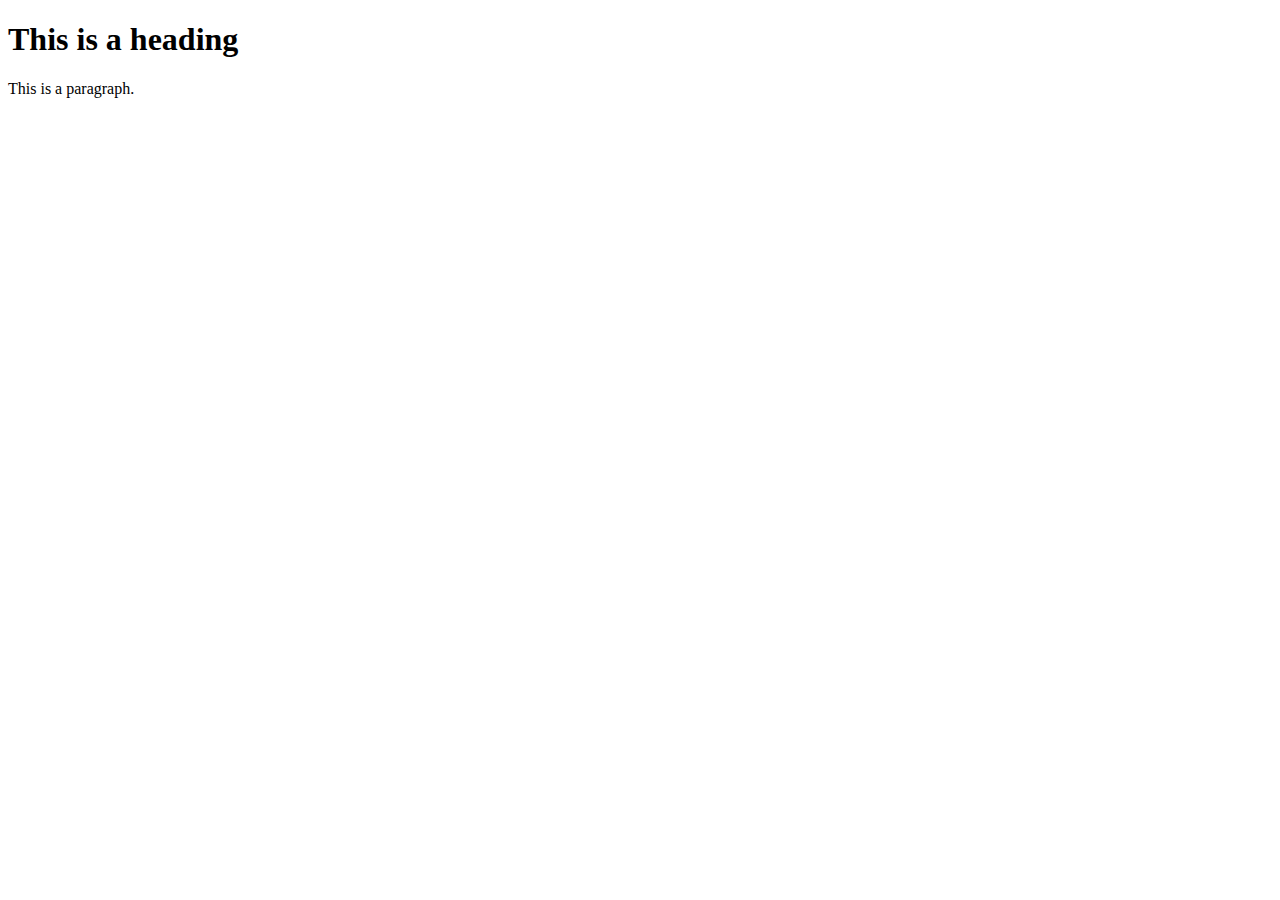
==== index.html @ be717e15 "html struct" ====
<!DOCTYPE html>
<html>
  <title>Page Title</title>
  <script src="//d3js.org/d3.v3.min.js" charset="utf-8"></script>
  <body>

    <h1>This is a heading</h1>
    <p>This is a paragraph.</p>

  </body>
</html>
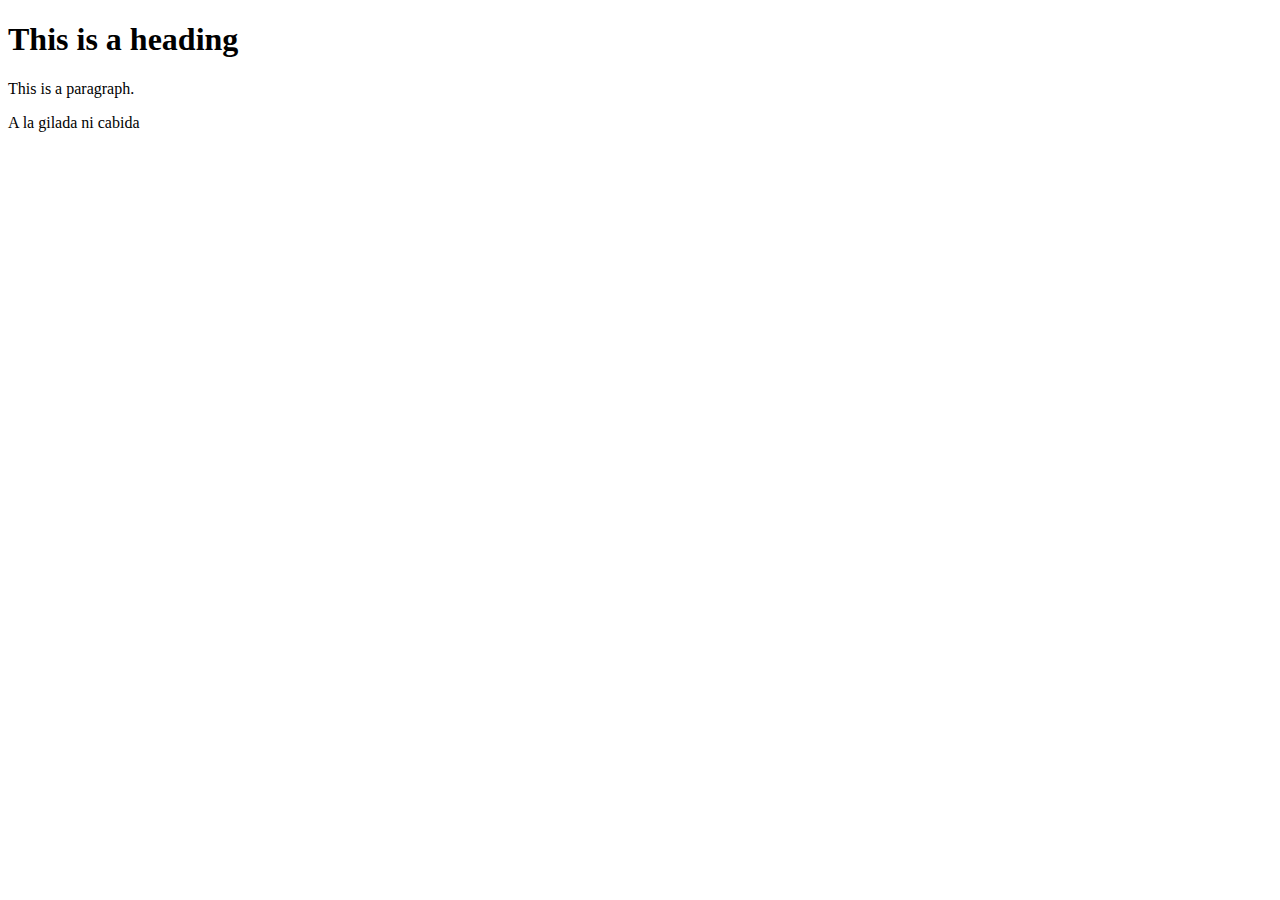
==== commit e6f9e446: "sort and size" ====
--- a/index.html
+++ b/index.html
@@ -1,11 +1,16 @@
 <!DOCTYPE html>
 <html>
   <title>Page Title</title>
-  <script src="//d3js.org/d3.v3.min.js" charset="utf-8"></script>
+  <script src="https://ajax.googleapis.com/ajax/libs/jquery/1.12.0/jquery.min.js"></script>
+  <script src="https://d3js.org/d3.v3.min.js" charset="utf-8"></script>
+  <script src="javascripts/application.js" charset="utf-8"></script>
   <body>
 
     <h1>This is a heading</h1>
     <p>This is a paragraph.</p>
+    <div class="my-chart">
+      <p> A la gilada ni cabida </p>
+    </div>
 
   </body>
 </html>
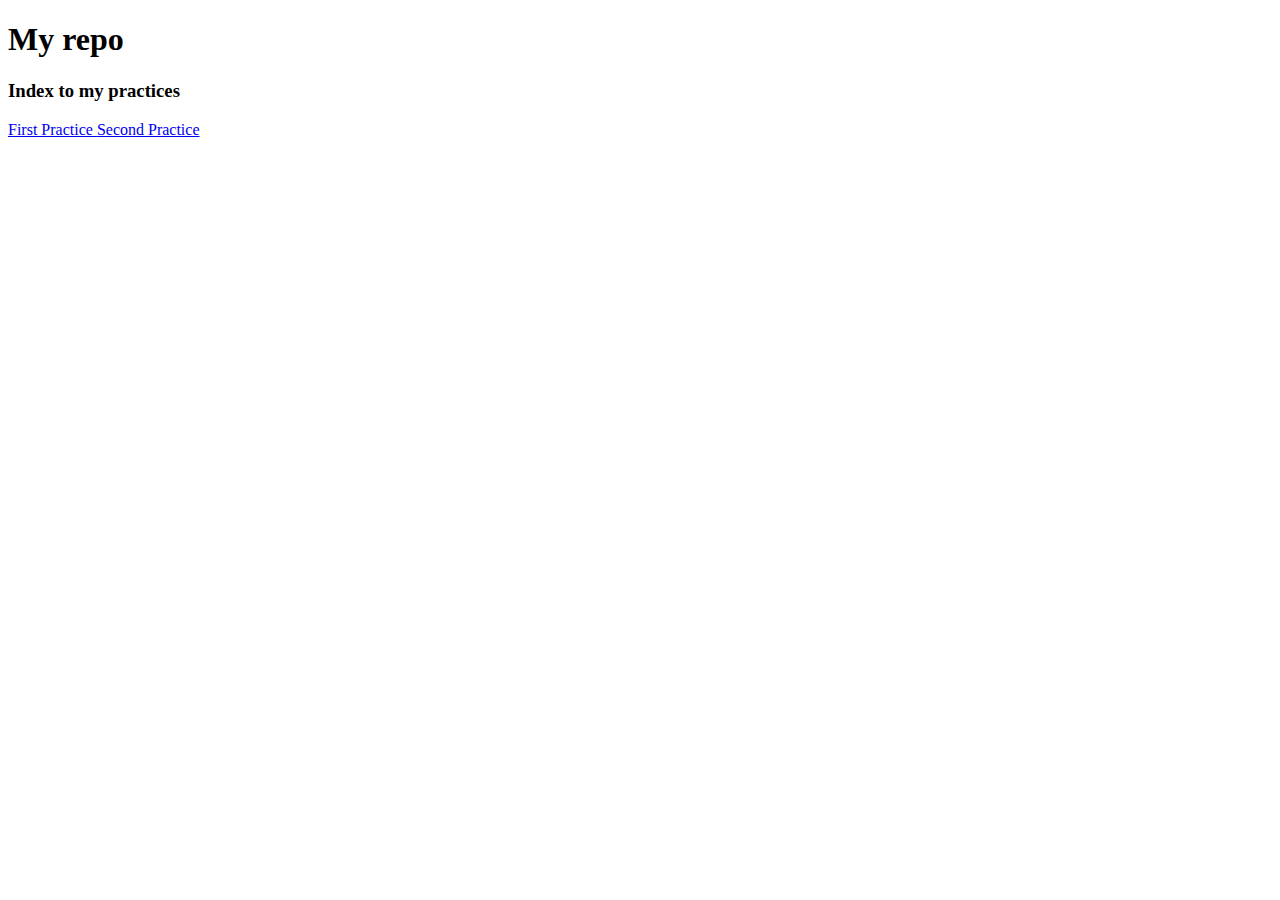
==== commit f067cd30: "tp2" ====
--- a/index.html
+++ b/index.html
@@ -5,12 +5,17 @@
   <script src="https://d3js.org/d3.v3.min.js" charset="utf-8"></script>
   <script src="javascripts/application.js" charset="utf-8"></script>
   <body>
-
-    <h1>This is a heading</h1>
-    <p>This is a paragraph.</p>
-    <div class="my-chart">
-      <p> A la gilada ni cabida </p>
-    </div>
-
+    <h1>
+      My repo
+    </h1>
+    <h3>
+      Index to my practices
+    </h3>
+    <a href="practices/tp1.html">
+      First Practice
+    </a>
+    <a href="practices/tp2.html">
+      Second Practice
+    </a>
   </body>
 </html>
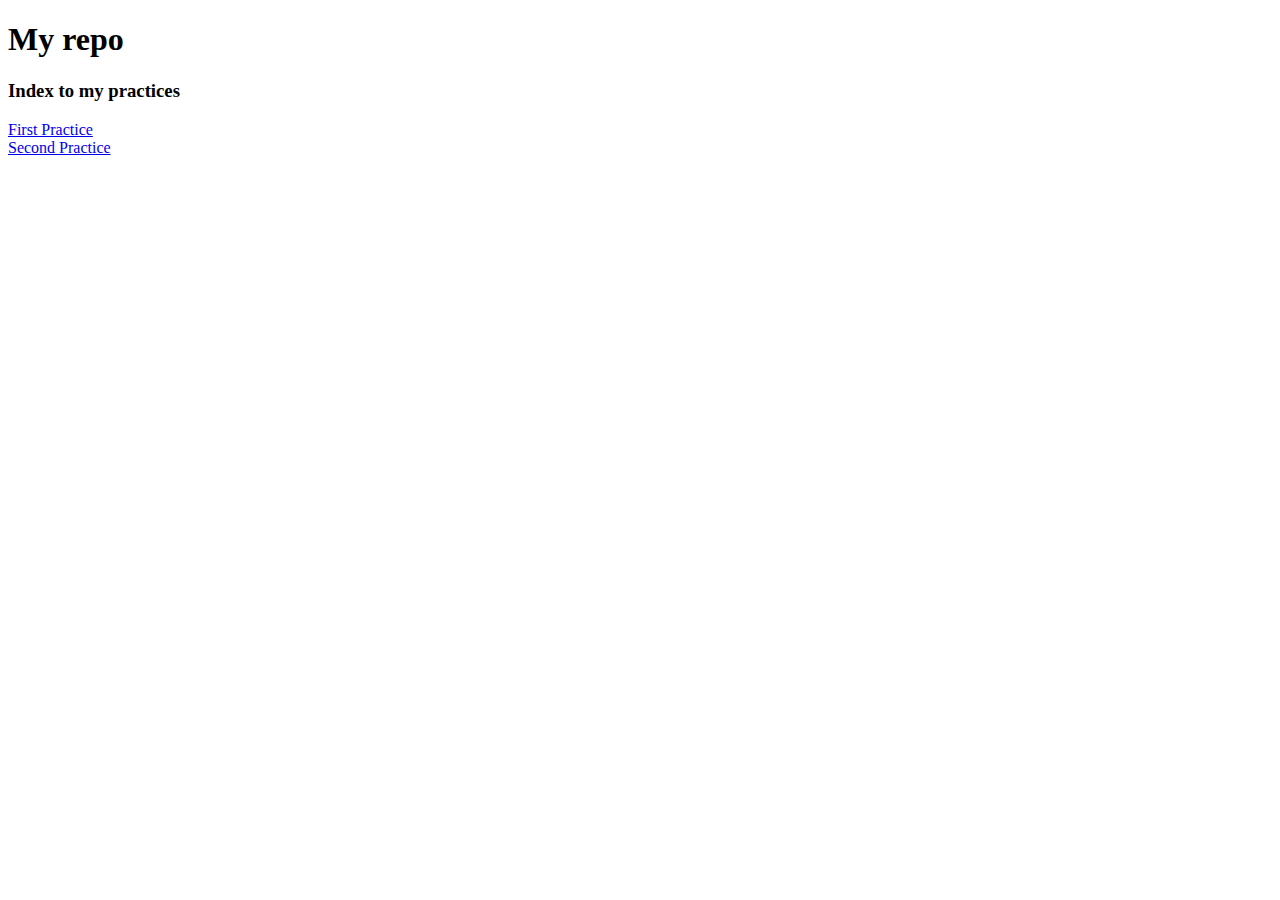
==== commit e48dd339: "wordle" ====
--- a/index.html
+++ b/index.html
@@ -1,9 +1,10 @@
 <!DOCTYPE html>
 <html>
-  <title>Page Title</title>
+  <title>Sebastián Vera</title>
   <script src="https://ajax.googleapis.com/ajax/libs/jquery/1.12.0/jquery.min.js"></script>
   <script src="https://d3js.org/d3.v3.min.js" charset="utf-8"></script>
   <script src="javascripts/application.js" charset="utf-8"></script>
+  <link rel="stylesheet" type="text/css" href="css/application.css">
   <body>
     <h1>
       My repo
--- a/css/application.css
+++ b/css/application.css
@@ -0,0 +1,5 @@
+
+a {
+  display: block;
+  width: 100%;
+}
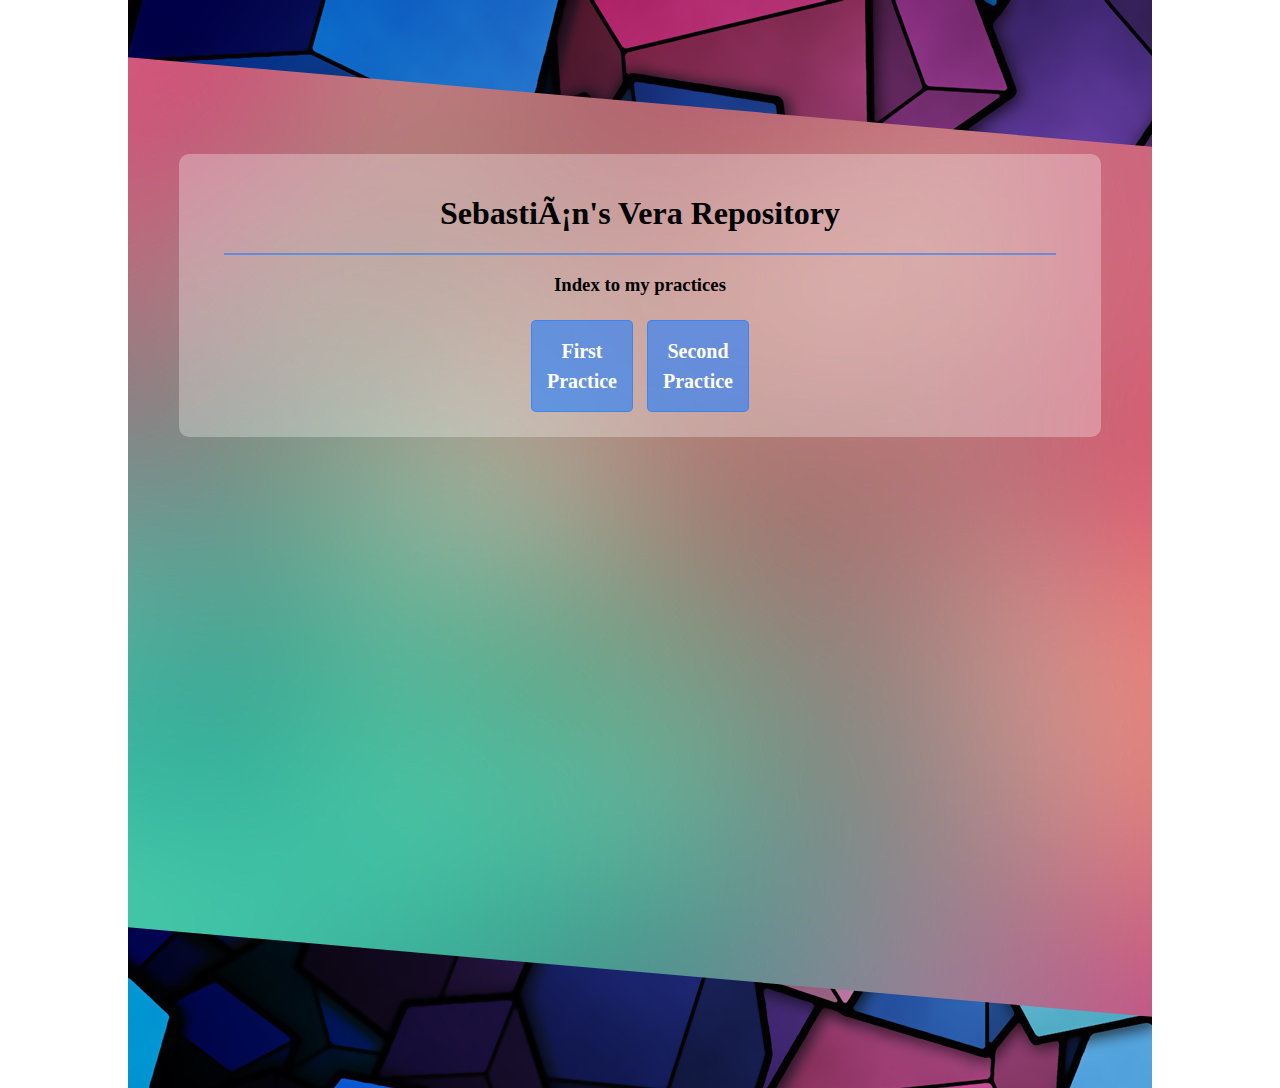
==== commit 2d2f89c1: "fixes and some style" ====
--- a/index.html
+++ b/index.html
@@ -6,17 +6,23 @@
   <script src="javascripts/application.js" charset="utf-8"></script>
   <link rel="stylesheet" type="text/css" href="css/application.css">
   <body>
-    <h1>
-      My repo
-    </h1>
-    <h3>
-      Index to my practices
-    </h3>
-    <a href="practices/tp1.html">
-      First Practice
-    </a>
-    <a href="practices/tp2.html">
-      Second Practice
-    </a>
+    <div class="main-container">
+      <div class="white-bg main-bg"></div>
+      <div class="content-wrapper main-wrapper">
+        <h1>
+          Sebastián's Vera Repository
+        </h1>
+        <div class="horizontal-line"></div>
+        <h3>
+          Index to my practices
+        </h3>
+        <a class="index-to-practice" href="practices/tp1.html">
+          First Practice
+        </a>
+        <a class="index-to-practice" href="practices/tp2.html">
+          Second Practice
+        </a>
+      </div>
+    </div>
   </body>
 </html>
--- a/css/application.css
+++ b/css/application.css
@@ -1,5 +1,111 @@
 
-a {
-  display: block;
+body {
+  height: 85vw;
+  margin: 0;
+}
+
+.nav-bar {
+  position: fixed;
+  width: 80%;
+  -webkit-box-shadow: 0px 16px 17px -5px rgba(50, 50, 50, 0.9);
+  -moz-box-shadow: 0px 16px 17px -5px rgba(50, 50, 50, 0.9);
+  box-shadow: 0px 16px 17px -5px rgba(50, 50, 50, 0.9);
+  margin: 0 10%;
+  line-height: 40px;
+  height: 40px;
+  z-index: 2;
+  background: #e5e5e5;
+  text-align: center;
+  font-size: 20px;
+  font-weight: 800;
+  border-bottom: 2px solid rgba(33, 125, 255, 0.6);
+}
+
+.footer {
+  padding: 10px 0;
+  width: 80%;
+  margin: 0 auto;
+  text-align: center;
+  background: #333;
+  color: #e5e5e5;
+}
+
+.footer div,
+.footer a {
+  color: #e5e5e5;
+  text-decoration: none;
+}
+
+.github-code img {
+  color: #e5e5e5;
+  height: 20px;
+  vertical-align: middle;
+}
+
+.footer .github-code:hover {
+  font-weight: 800;
+}
+
+.main-container {
+  width: 80%;
+  margin: auto;
+  height: 100%;
+  position: relative;
+  text-align: center;
+  background: url("../assets/background.jpg");
+}
+
+.content-wrapper {
+  width: 90%;
+  margin: 15% 5%;
+  padding: 20px 0;
+  position: absolute;
+  background-color: rgba(255, 255, 255, 0.8);
+  z-index: 1;
+  border-radius: 10px;
+}
+
+.content-wrapper.main-wrapper {
+  background-color: rgba(255, 255, 255, 0.3);
+}
+
+.white-bg {
+  content: '';
   width: 100%;
+  height: 80%;
+  position: absolute;
+  transform: skewY(5deg);
+  margin: 10% 0;
 }
+
+.white-bg.main-bg {
+  background: url("../assets/quiet-bg.jpg");
+}
+
+.horizontal-line {
+  content: "";
+  width: 90%;
+  border: 1px solid rgba(33, 125, 255, 0.6);
+  margin: 0 auto;
+}
+
+.index-to-practice {
+  display: inline-block;
+  height: auto;
+  line-height: 30px;
+  font-size: 20px;
+  font-weight: 800;
+  background-color: rgba(33, 125, 255, 0.6);
+  border: 1px solid rgba(33, 125, 255, 0.6);
+  margin: 5px;
+  padding: 15px;
+  border-radius: 5px;
+  max-width: 70px;
+  text-decoration: none;
+  color: white;
+}
+
+.index-to-practice:hover {
+  color: rgba(33, 125, 255, 1);
+  background: transparent;
+}
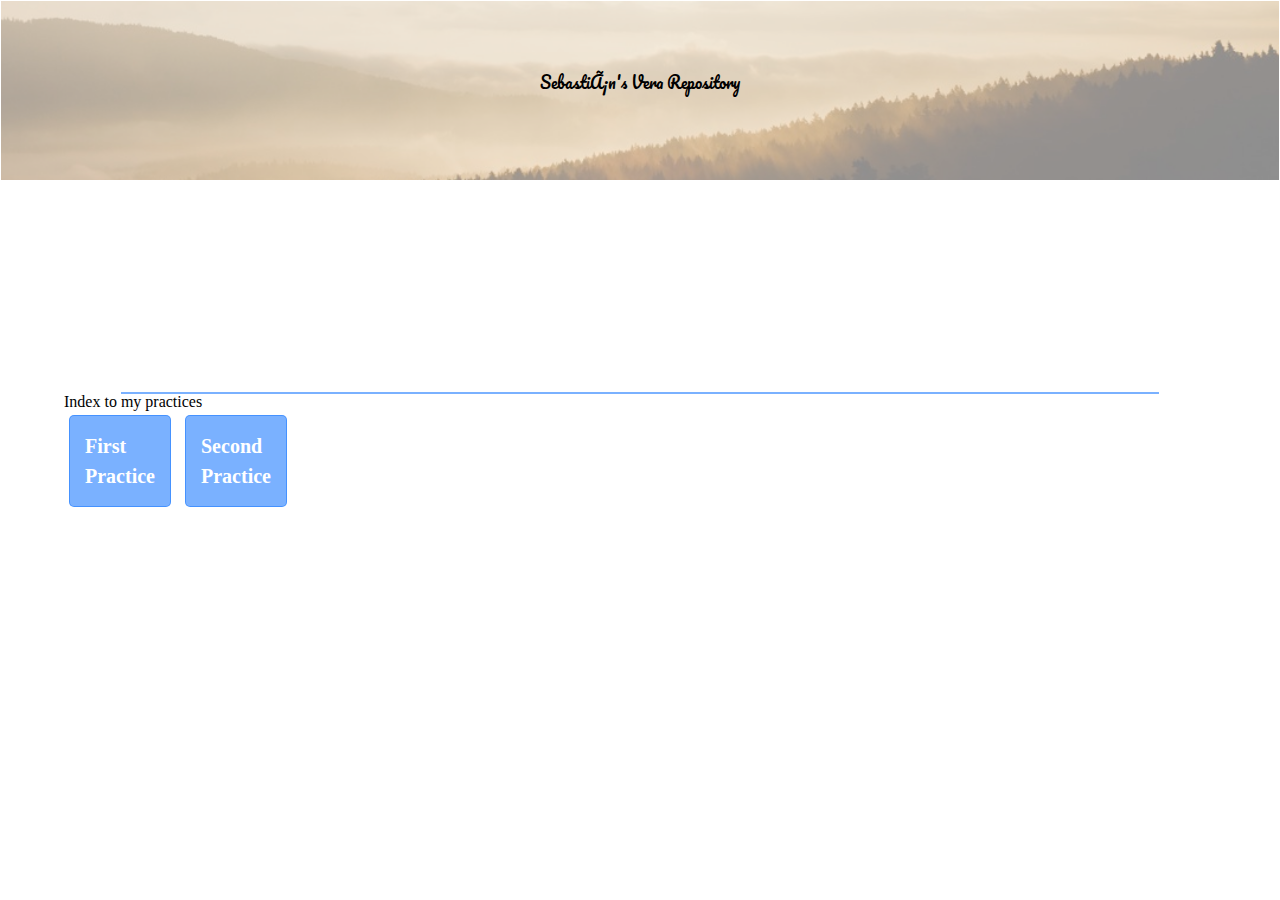
==== commit d10913c6: "some style" ====
--- a/index.html
+++ b/index.html
@@ -4,14 +4,19 @@
   <script src="https://ajax.googleapis.com/ajax/libs/jquery/1.12.0/jquery.min.js"></script>
   <script src="https://d3js.org/d3.v3.min.js" charset="utf-8"></script>
   <script src="javascripts/application.js" charset="utf-8"></script>
+  <link rel="stylesheet" type="text/css" href="css/resets.css">
   <link rel="stylesheet" type="text/css" href="css/application.css">
   <body>
-    <div class="main-container">
-      <div class="white-bg main-bg"></div>
-      <div class="content-wrapper main-wrapper">
+    <section class="main-title">
+      <div class="title-wrapper">
         <h1>
           Sebastián's Vera Repository
         </h1>
+      </div>
+    </section>
+    <section class=""
+    <div class="main-container">
+      <div class="content-wrapper main-wrapper">
         <div class="horizontal-line"></div>
         <h3>
           Index to my practices
--- a/css/resets.css
+++ b/css/resets.css
@@ -0,0 +1,43 @@
+html, body, div, span, applet, object, iframe,
+h1, h2, h3, h4, h5, h6, p, blockquote, pre,
+a, abbr, acronym, address, big, cite, code,
+del, dfn, em, img, ins, kbd, q, s, samp,
+small, strike, strong, sub, sup, tt, var,
+b, u, i, center,
+dl, dt, dd, ol, ul, li,
+fieldset, form, label, legend,
+table, caption, tbody, tfoot, thead, tr, th, td,
+article, aside, canvas, details, embed,
+figure, figcaption, footer, header, hgroup,
+menu, nav, output, ruby, section, summary,
+time, mark, audio, video {
+	margin: 0;
+	padding: 0;
+	border: 0;
+	font-size: 100%;
+	font: inherit;
+	vertical-align: baseline;
+}
+/* HTML5 display-role reset for older browsers */
+article, aside, details, figcaption, figure,
+footer, header, hgroup, menu, nav, section {
+	display: block;
+}
+body {
+	line-height: 1;
+}
+ol, ul {
+	list-style: none;
+}
+blockquote, q {
+	quotes: none;
+}
+blockquote:before, blockquote:after,
+q:before, q:after {
+	content: '';
+	content: none;
+}
+table {
+	border-collapse: collapse;
+	border-spacing: 0;
+}
--- a/css/application.css
+++ b/css/application.css
@@ -1,8 +1,27 @@
+@import url(https://fonts.googleapis.com/css?family=Pacifico);
 
-body {
-  height: 85vw;
-  margin: 0;
+section.main-title {
+  background: url("../assets/background2.jpg");
+  background-size: cover;
+  background-position: center;
+  height: 20vh;
+  text-align: center;
+  width: 100%;
 }
+
+.title-wrapper {
+  font-family: 'Pacifico', cursive;
+  background-color: rgba(255, 255, 255, 0.5);
+  border: 1px solid #fff;
+  height: calc(100% - 20px);
+  padding: 10px;
+}
+
+.title-wrapper h1 {
+  margin-top: 7vh;
+}
+
+/* Old  */
 
 .nav-bar {
   position: fixed;
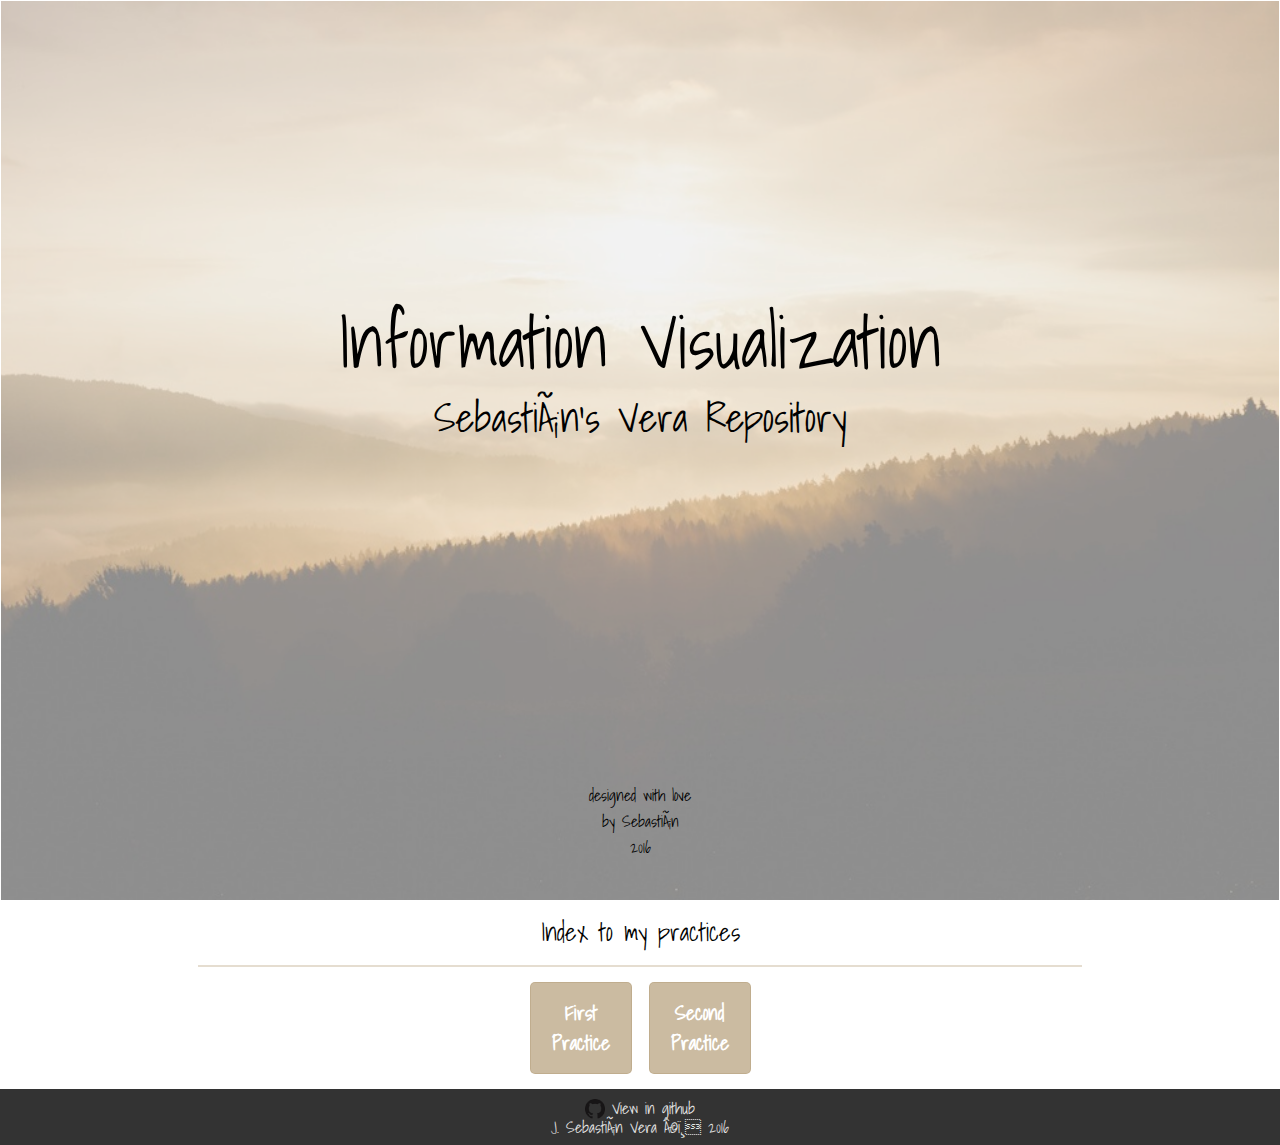
==== commit a377f907: "other stlye" ====
--- a/index.html
+++ b/index.html
@@ -7,27 +7,52 @@
   <link rel="stylesheet" type="text/css" href="css/resets.css">
   <link rel="stylesheet" type="text/css" href="css/application.css">
   <body>
-    <section class="main-title">
-      <div class="title-wrapper">
-        <h1>
-          Sebastián's Vera Repository
-        </h1>
+    <div class="nav-bar">
+
+    </div>
+    <section class="main-section">
+      <div class="title-container">
+        <div class="title-wrapper content-wrapper">
+          <h1 class="main-title">
+            Information Visualization
+          </h1>
+          <h4 class="personal-title">
+            Sebastián's Vera Repository
+          </h4>
+        </div>
+        <div class="designed-with-love content-wrapper">
+          <h6>
+            designed with love
+          </h6>
+          <h6>
+            by Sebastián
+          </h6>
+          <h6>
+            2016
+          </h6>
+        </div>
       </div>
     </section>
-    <section class=""
-    <div class="main-container">
-      <div class="content-wrapper main-wrapper">
-        <div class="horizontal-line"></div>
-        <h3>
-          Index to my practices
-        </h3>
-        <a class="index-to-practice" href="practices/tp1.html">
-          First Practice
-        </a>
-        <a class="index-to-practice" href="practices/tp2.html">
-          Second Practice
-        </a>
+    <section class="practices">
+      <h3 class="section-title">
+        Index to my practices
+      </h3>
+      <div class="horizontal-line"></div>
+      <a class="index-to-practice" href="practices/tp1.html">
+        First Practice
+      </a>
+      <a class="index-to-practice" href="practices/tp2.html">
+        Second Practice
+      </a>
+    </section>
+    <section class="footer">
+      <div class="github-code">
+        <img src="assets/github.png"></img>
+        <a href="https://github.com/jjsebasv/infovis"> View in github </a>
       </div>
-    </div>
+      <div class="copyright">
+        J. Sebastián Vera ©️ 2016
+      </div>
+    </section>
   </body>
 </html>
--- a/css/application.css
+++ b/css/application.css
@@ -1,48 +1,100 @@
-@import url(https://fonts.googleapis.com/css?family=Pacifico);
+@import url(https://fonts.googleapis.com/css?family=Shadows+Into+Light);
 
-section.main-title {
+body {
+  font-family: 'Shadows Into Light', cursive;
+}
+
+section.main-section {
   background: url("../assets/background2.jpg");
   background-size: cover;
   background-position: center;
-  height: 20vh;
+  height: 100vh;
   text-align: center;
   width: 100%;
 }
 
-.title-wrapper {
-  font-family: 'Pacifico', cursive;
+.content-wrapper {
+  align-content: center;
+  align-items: center;
+  display: flex;
+  flex-wrap: wrap;
+  vertical-align: middle;
+}
+
+/** Main title */
+
+.title-container {
   background-color: rgba(255, 255, 255, 0.5);
   border: 1px solid #fff;
-  height: calc(100% - 20px);
+  height: 100%;
   padding: 10px;
 }
 
-.title-wrapper h1 {
-  margin-top: 7vh;
+.title-wrapper {
+  height: 80%;
 }
 
-/* Old  */
+.title-wrapper * {
+  margin: 10px auto;
+  width: 100%;
+}
 
-.nav-bar {
-  position: fixed;
-  width: 80%;
-  -webkit-box-shadow: 0px 16px 17px -5px rgba(50, 50, 50, 0.9);
-  -moz-box-shadow: 0px 16px 17px -5px rgba(50, 50, 50, 0.9);
-  box-shadow: 0px 16px 17px -5px rgba(50, 50, 50, 0.9);
-  margin: 0 10%;
-  line-height: 40px;
-  height: 40px;
-  z-index: 2;
-  background: #e5e5e5;
+.title-wrapper .main-title {
+  font-size: 72px;
+}
+
+.title-wrapper .personal-title {
+  font-size: 40px;
+}
+
+/** Designed with love */
+
+.designed-with-love {
+  height: 20%;
+}
+
+.designed-with-love * {
+  margin: 5px auto;
+  width: 100%;
+}
+
+/** Index to practices */
+
+.section-title {
+  font-size: 25px;
+  margin: 20px auto;
   text-align: center;
+}
+
+section.practices {
+  margin: 10px;
+  text-align: center;
+}
+
+.index-to-practice {
+  background-color: rgba(190, 170, 137, 0.8);
+  border: 1px solid rgba(190, 170, 137, 0.8);
+  border-radius: 5px;
+  color: #fff;
+  display: inline-block;
   font-size: 20px;
   font-weight: 800;
-  border-bottom: 2px solid rgba(33, 125, 255, 0.6);
+  height: auto;
+  line-height: 30px;
+  margin: 5px;
+  max-width: 70px;
+  padding: 15px;
+  text-decoration: none;
 }
 
+.index-to-practice:hover {
+  color: rgba(190, 170, 137, 1);
+  background: transparent;
+}
+/* Old  */
 .footer {
   padding: 10px 0;
-  width: 80%;
+  width: 100%;
   margin: 0 auto;
   text-align: center;
   background: #333;
@@ -65,66 +117,9 @@
   font-weight: 800;
 }
 
-.main-container {
-  width: 80%;
-  margin: auto;
-  height: 100%;
-  position: relative;
-  text-align: center;
-  background: url("../assets/background.jpg");
-}
-
-.content-wrapper {
-  width: 90%;
-  margin: 15% 5%;
-  padding: 20px 0;
-  position: absolute;
-  background-color: rgba(255, 255, 255, 0.8);
-  z-index: 1;
-  border-radius: 10px;
-}
-
-.content-wrapper.main-wrapper {
-  background-color: rgba(255, 255, 255, 0.3);
-}
-
-.white-bg {
-  content: '';
-  width: 100%;
-  height: 80%;
-  position: absolute;
-  transform: skewY(5deg);
-  margin: 10% 0;
-}
-
-.white-bg.main-bg {
-  background: url("../assets/quiet-bg.jpg");
-}
-
 .horizontal-line {
   content: "";
-  width: 90%;
-  border: 1px solid rgba(33, 125, 255, 0.6);
-  margin: 0 auto;
+  width: 70%;
+  border: 1px solid rgba(190, 170, 137, 0.4);
+  margin: 0 auto 10px;
 }
-
-.index-to-practice {
-  display: inline-block;
-  height: auto;
-  line-height: 30px;
-  font-size: 20px;
-  font-weight: 800;
-  background-color: rgba(33, 125, 255, 0.6);
-  border: 1px solid rgba(33, 125, 255, 0.6);
-  margin: 5px;
-  padding: 15px;
-  border-radius: 5px;
-  max-width: 70px;
-  text-decoration: none;
-  color: white;
-}
-
-.index-to-practice:hover {
-  color: rgba(33, 125, 255, 1);
-  background: transparent;
-}
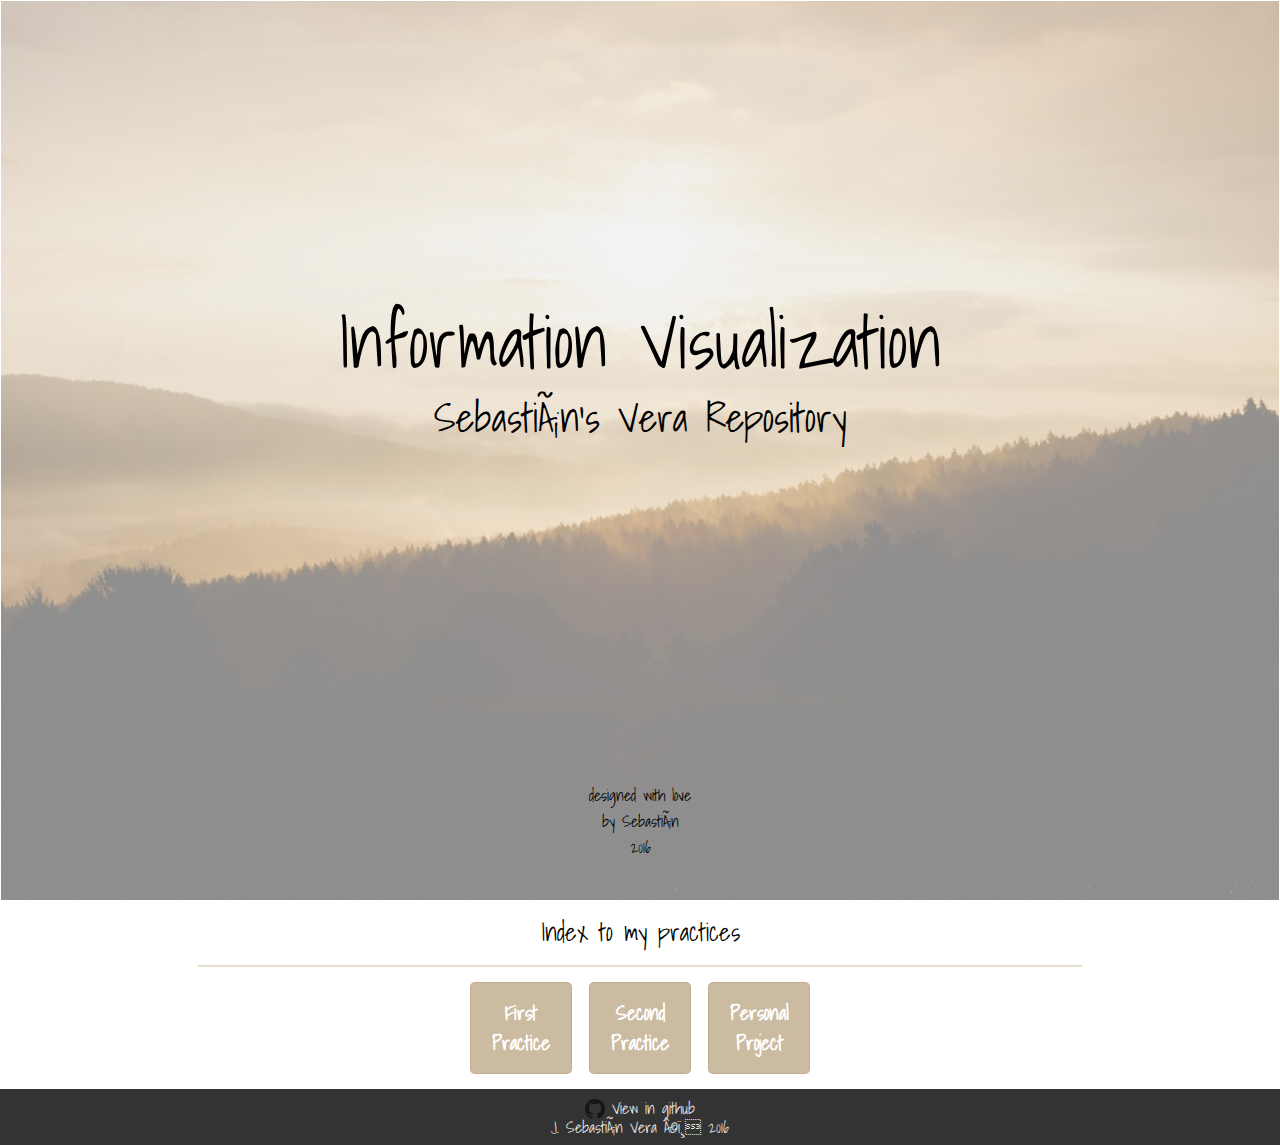
==== commit 34284a21: "tpe" ====
--- a/index.html
+++ b/index.html
@@ -44,6 +44,9 @@
       <a class="index-to-practice" href="practices/tp2.html">
         Second Practice
       </a>
+      <a class="index-to-practice" href="tpe-personal/index.html">
+        Personal Project
+      </a>
     </section>
     <section class="footer">
       <div class="github-code">
